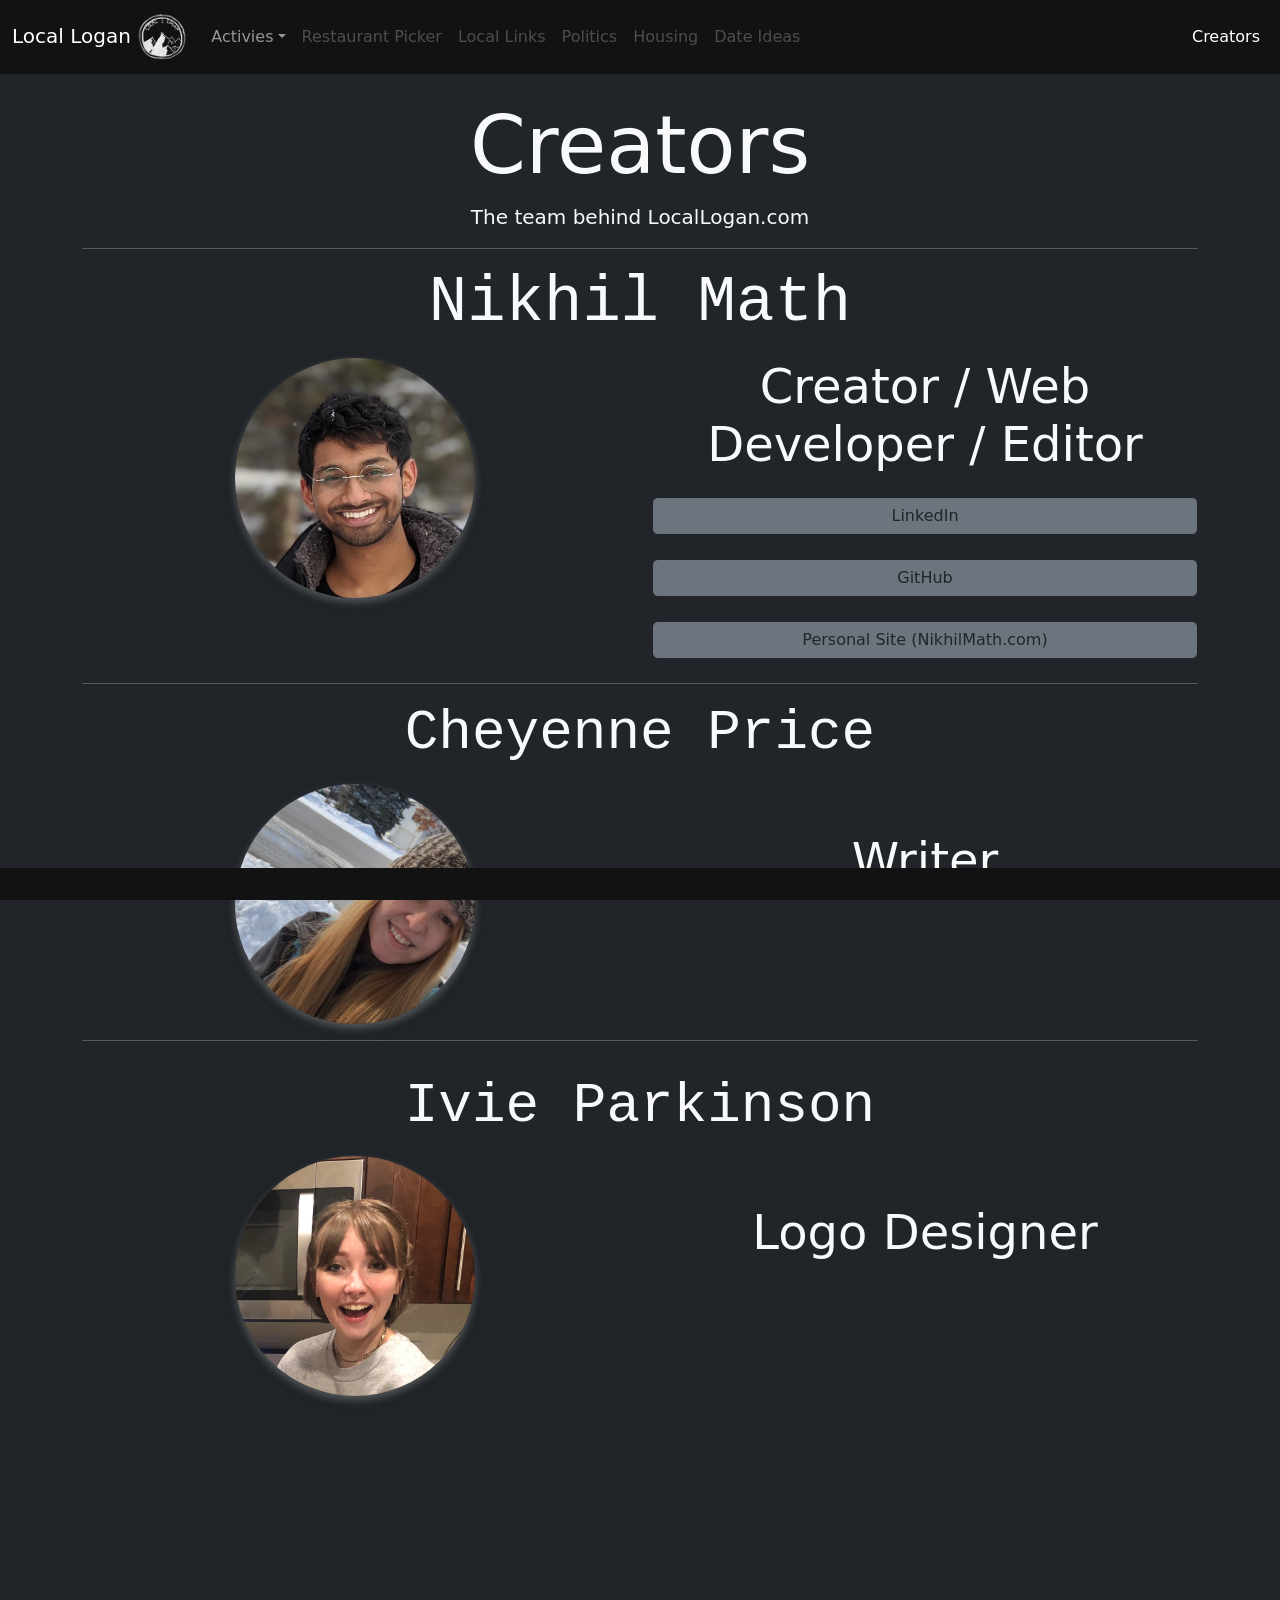
==== creators.html @ 77aceae9 "Merge pull request #3 from NikhilMath/RestaurantPicker kinda experimented" ====
<!DOCTYPE html>
<html lang="en">

<head>
  <meta charset="UTF-8">
  <meta name="viewport" content="width=device-width, initial-scale=1.0">
  <link rel="stylesheet" href="/styles.css">
  <link href="https://cdn.jsdelivr.net/npm/bootstrap@5.0.0-beta1/dist/css/bootstrap.min.css" rel="stylesheet"
    integrity="sha384-giJF6kkoqNQ00vy+HMDP7azOuL0xtbfIcaT9wjKHr8RbDVddVHyTfAAsrekwKmP1" crossorigin="anonymous">
  <script src="https://ajax.googleapis.com/ajax/libs/jquery/3.5.1/jquery.min.js"></script>
  <title>Local Logan | Creators</title>
</head>

<body class="bg-dark">
  <!-- NAVBAR -->
  <nav class="navbar navbar-expand-lg navbar-dark" style="background-color: #111211;">
    <div class="container-fluid">
      <a class="navbar-brand active" href="/index.html">Local Logan
        <img src="/images/white.png" alt="Home">
      </a>
      <button class="navbar-toggler" type="button" data-bs-toggle="collapse" data-bs-target="#navbarTogglerDemo02"
        aria-controls="navbarTogglerDemo02" aria-expanded="false" aria-label="Toggle navigation">
        <span class="navbar-toggler-icon"></span>
      </button>
      <div class="collapse navbar-collapse" id="navbarTogglerDemo02">
        <ul class="navbar-nav me-auto mb-2 mb-lg-0">
          <li class="nav-item dropdown">
            <a class="nav-link dropdown-toggle" href="#" id="navbarDropdown" role="button" data-bs-toggle="dropdown"
              aria-expanded="false">Activies</a>
            <ul class="dropdown-menu" aria-labelledby="navbarDropdown">
              <li><a class="dropdown-item text-center" href="/Activies/indoorActivities.html">Indoor</a></li>
              <li><a class="dropdown-item text-center" href="/Activies/outdoorActivities.html">Outdoors</a></li>
              <li>
                <hr class="dropdown-divider">
              </li>
              <li><a class="dropdown-item text-center" href="/Activies/specialEvents.html">Speical Events Calendar</a>
              </li>
            </ul>
          </li>
          <li class="nav-item">
            <a class="nav-link disabled" href="#" tabindex="-1" aria-disabled="true">Restaurant Picker</a>
          </li>
          <li class="nav-item">
            <a class="nav-link disabled" href="#" tabindex="-1" aria-disabled="true">Local Links</a>
          </li>
          <li class="nav-item">
            <a class="nav-link disabled" href="#" tabindex="-1" aria-disabled="true">Politics</a>
          </li>
          <li class="nav-item">
            <a class="nav-link disabled" href="#" tabindex="-1" aria-disabled="true">Housing</a>
          </li>
          <li class="nav-item">
            <a class="nav-link disabled" href="#" tabindex="-1" aria-disabled="true">Date Ideas</a>
          </li>
        </ul>
        <ul class="navbar-nav">
          <li class="nav-item mr-auto">
            <a class="nav-link active" href="/creators.html" aria-disabled="false" aria-current="page">Creators</a>
        </ul>
        </li>
        </ul>
      </div>
    </div>
  </nav>

  <!-- MAIN SECTION -->
  <section class="container text-light">
    <h1 class="display-1 text-center mt-4 ">Creators</h1>
    <p class="lead text-center ">The team behind LocalLogan.com</p>
    <hr class="">
    <div class="row mb-4">
      <h3 class="font-monospace display-3 text-center ">Nikhil Math</h3>
      <div class="col-md-6 mt-2 text-center">
        <img class="personPic rounded-circle align-middle align-self-center" src="images/NikhilPic.jpg" alt="">
      </div>
      <div class="col-md-6 mt-2 d-grid">
        <h4 class="lead display-5 text-center ">Creator / Web Developer / Editor</h4>
        </p>
        <a target="_blank" class="btn btn-secondary  btn-outline-dark text-center"
          href="https://www.linkedin.com/in/nikhil-math/">LinkedIn</a> <br>
        <a target="_blank" class="btn btn-secondary  btn-outline-dark text-center"
          href="https://github.com/NikhilMath">GitHub</a> <br>
        <a target="_blank" class="btn btn-secondary  btn-outline-dark text-center"
          href="https://NikhilMath.com">Personal Site
          (NikhilMath.com)</a>
      </div>
    </div>
    <hr class="">
    <div class="row">
      <h4 class="font-monospace display-4 text-center ">Cheyenne Price</h4>
      <div class="col-md-6 mt-2 text-center">
        <img class="personPic rounded-circle align-middle" src="images/Cheyenne.jpg" alt="">
      </div>
      <div class="col-md-6 mt-2 d-grid ">
        <h5 class="lead display-5 text-center mt-5 ">Writer</h5>
      </div>
    </div>
    <hr class="">
    <div class="row">
      <h4 class="font-monospace display-4 text-center mt-3 ">Ivie Parkinson</h4>
      <div class="col-md-6 mt-2 text-center">
        <img class="personPic rounded-circle align-middle" src="images/IviePic.jpg" alt="">
      </div>
      <div class="col-md-6 mt-2 d-grid">
        <p class="lead display-5 text-center mt-5 ">Logo Designer</p>
      </div>
    </div>
    <!-- <div class="row">
      <img id="endLogo" class="personPic rounded-circle text-center" src="images/black.png" alt="">
    </div> -->
  </section>

  <!-- FOOTER -->
  <footer class="navbar fixed-bottom navbar-dark" style="background-color: #111211;">
    <div class="container-fluid p-2">
    </div>
  </footer>

  <!-- MARGIN -->
  <div style="margin-top:500px;"></div>

  <!-- SCRIPTS -->
  <script src="https://cdn.jsdelivr.net/npm/bootstrap@5.0.0-beta1/dist/js/bootstrap.bundle.min.js"
    integrity="sha384-ygbV9kiqUc6oa4msXn9868pTtWMgiQaeYH7/t7LECLbyPA2x65Kgf80OJFdroafW"
    crossorigin="anonymous"></script>
  <script src="app.js"></script>
</body>

</html>
---- styles.css ----
body {
	/* background-color: #8abfe0 !important; */
}

nav a img {
	width: 50px;
	height: auto;
}

.personPic {
	box-shadow:  0 4px 8px 0 rgba(255, 255, 255, 0.262), 0 6px 20px 0 rgba(0, 0, 0, 0.19);
	width: 15rem;
}

#margin {
  margin-bottom: 15rem;
}
/* 
#endLogo {
	box-shadow:  0 4px 8px 0 rgba(0, 0, 0, 0.2), 0 6px 20px 0 rgba(0, 0, 0, 0.19);
	width: 100px;
} */
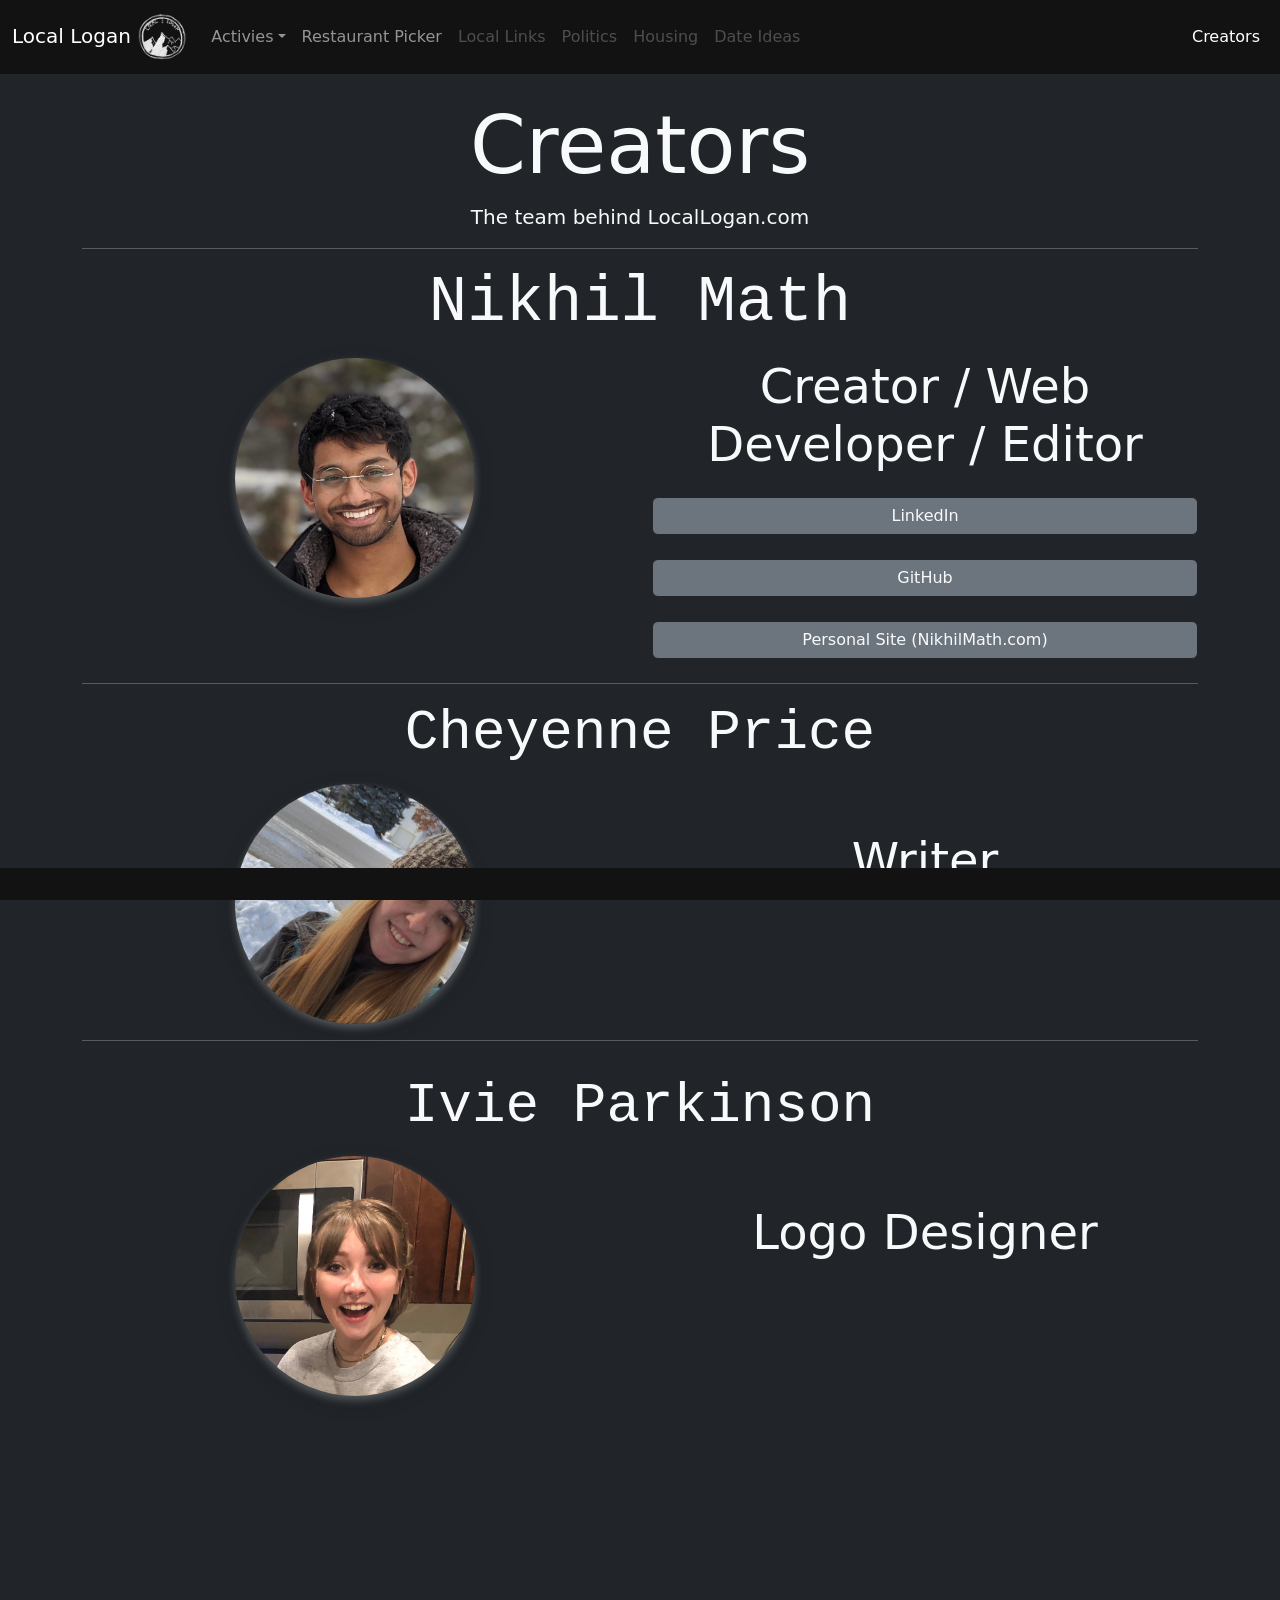
==== commit 045ca364: "columns" ====
--- a/creators.html
+++ b/creators.html
@@ -33,12 +33,12 @@
               <li>
                 <hr class="dropdown-divider">
               </li>
-              <li><a class="dropdown-item text-center" href="/Activies/specialEvents.html">Speical Events Calendar</a>
+              <li><a class="dropdown-item text-center" href="/Activies/specialEvents.html">Special Events Calendar</a>
               </li>
             </ul>
           </li>
           <li class="nav-item">
-            <a class="nav-link disabled" href="#" tabindex="-1" aria-disabled="true">Restaurant Picker</a>
+            <a class="nav-link" href="#" tabindex="-1" aria-disabled="false">Restaurant Picker</a>
           </li>
           <li class="nav-item">
             <a class="nav-link disabled" href="#" tabindex="-1" aria-disabled="true">Local Links</a>
@@ -58,51 +58,50 @@
             <a class="nav-link active" href="/creators.html" aria-disabled="false" aria-current="page">Creators</a>
         </ul>
         </li>
-        </ul>
       </div>
     </div>
   </nav>
 
   <!-- MAIN SECTION -->
-  <section class="container text-light">
-    <h1 class="display-1 text-center mt-4 ">Creators</h1>
-    <p class="lead text-center ">The team behind LocalLogan.com</p>
-    <hr class="">
+  <section class="container">
+    <h1 class="display-1 text-center mt-4 text-light">Creators</h1>
+    <p class="lead text-center text-light">The team behind LocalLogan.com</p>
+    <hr class="text-light">
     <div class="row mb-4">
-      <h3 class="font-monospace display-3 text-center ">Nikhil Math</h3>
+      <h3 class="font-monospace display-3 text-center text-light">Nikhil Math</h3>
       <div class="col-md-6 mt-2 text-center">
         <img class="personPic rounded-circle align-middle align-self-center" src="images/NikhilPic.jpg" alt="">
       </div>
       <div class="col-md-6 mt-2 d-grid">
-        <h4 class="lead display-5 text-center ">Creator / Web Developer / Editor</h4>
+        <h4 class="lead display-5 text-center text-light">Creator / Web Developer / Editor</h4>
         </p>
-        <a target="_blank" class="btn btn-secondary  btn-outline-dark text-center"
+        <a target="_blank" class="btn btn-secondary text-light btn-outline-dark text-center"
           href="https://www.linkedin.com/in/nikhil-math/">LinkedIn</a> <br>
-        <a target="_blank" class="btn btn-secondary  btn-outline-dark text-center"
+        <a target="_blank" class="btn btn-secondary text-light btn-outline-dark text-center"
           href="https://github.com/NikhilMath">GitHub</a> <br>
-        <a target="_blank" class="btn btn-secondary  btn-outline-dark text-center"
+        <a target="_blank" class="btn btn-secondary text-light btn-outline-dark text-center"
           href="https://NikhilMath.com">Personal Site
           (NikhilMath.com)</a>
       </div>
     </div>
-    <hr class="">
+    <hr class="text-light">
     <div class="row">
-      <h4 class="font-monospace display-4 text-center ">Cheyenne Price</h4>
+      <h4 class="font-monospace display-4 text-center text-light">Cheyenne Price</h4>
       <div class="col-md-6 mt-2 text-center">
         <img class="personPic rounded-circle align-middle" src="images/Cheyenne.jpg" alt="">
       </div>
       <div class="col-md-6 mt-2 d-grid ">
-        <h5 class="lead display-5 text-center mt-5 ">Writer</h5>
+        <h5 class="lead display-5 text-center mt-5 text-light">Writer</h5>
       </div>
     </div>
-    <hr class="">
+    <hr class="text-light">
     <div class="row">
-      <h4 class="font-monospace display-4 text-center mt-3 ">Ivie Parkinson</h4>
+      <h4 class="font-monospace display-4 text-center mt-3 text-light">Ivie Parkinson</h4>
       <div class="col-md-6 mt-2 text-center">
         <img class="personPic rounded-circle align-middle" src="images/IviePic.jpg" alt="">
       </div>
       <div class="col-md-6 mt-2 d-grid">
-        <p class="lead display-5 text-center mt-5 ">Logo Designer</p>
+        <p class="lead display-5 text-center mt-5 text-light">Logo Designer</p>
       </div>
     </div>
     <!-- <div class="row">
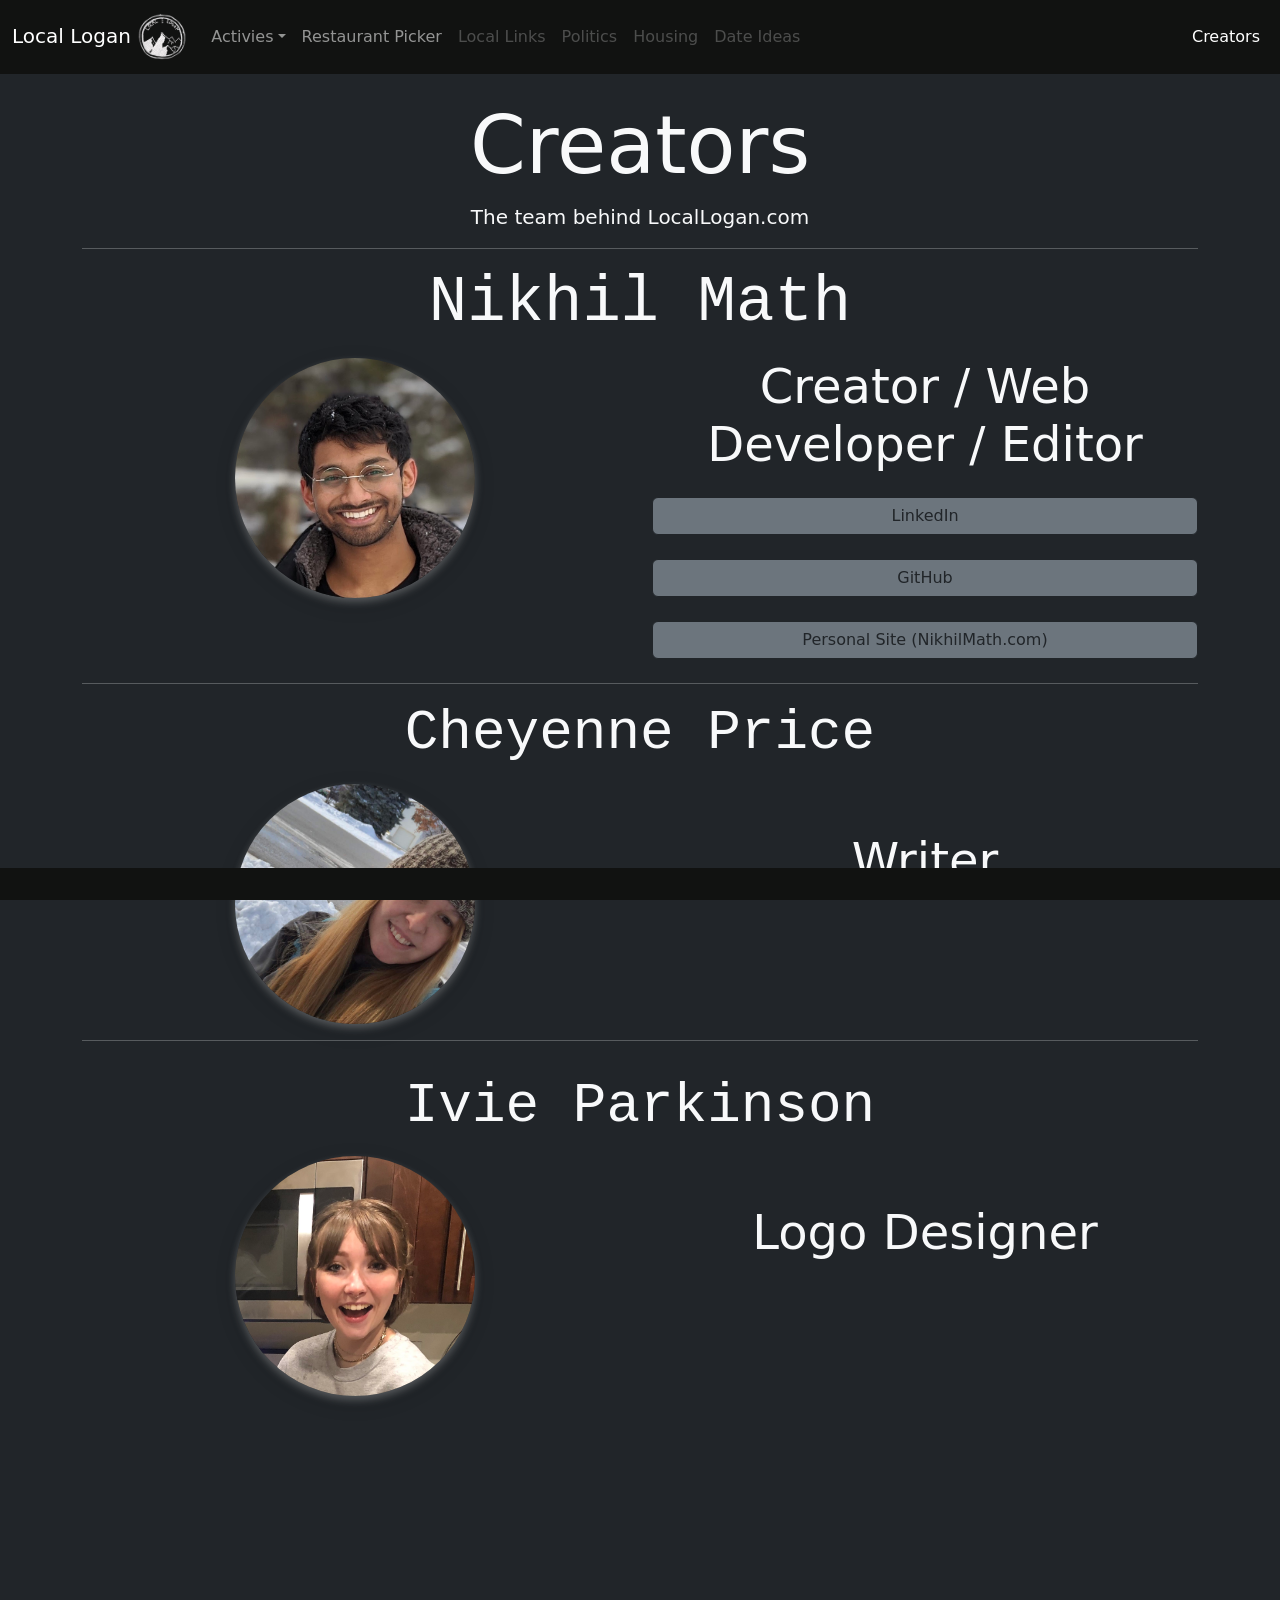
==== commit 9d1022fd: "Merge pull request #6 from NikhilMath/RestaurantPicker Restaurant picker" ====
--- a/creators.html
+++ b/creators.html
@@ -38,7 +38,7 @@
             </ul>
           </li>
           <li class="nav-item">
-            <a class="nav-link" href="#" tabindex="-1" aria-disabled="false">Restaurant Picker</a>
+            <a class="nav-link" href="/RestaurantPicker/restaurantPicker.html" aria-disabled="false">Restaurant Picker</a>
           </li>
           <li class="nav-item">
             <a class="nav-link disabled" href="#" tabindex="-1" aria-disabled="true">Local Links</a>
@@ -56,52 +56,52 @@
         <ul class="navbar-nav">
           <li class="nav-item mr-auto">
             <a class="nav-link active" href="/creators.html" aria-disabled="false" aria-current="page">Creators</a>
+          </li>
         </ul>
-        </li>
       </div>
     </div>
   </nav>
 
   <!-- MAIN SECTION -->
-  <section class="container">
-    <h1 class="display-1 text-center mt-4 text-light">Creators</h1>
-    <p class="lead text-center text-light">The team behind LocalLogan.com</p>
-    <hr class="text-light">
+  <section class="container text-light">
+    <h1 class="display-1 text-center mt-4 ">Creators</h1>
+    <p class="lead text-center ">The team behind LocalLogan.com</p>
+    <hr class="">
     <div class="row mb-4">
-      <h3 class="font-monospace display-3 text-center text-light">Nikhil Math</h3>
+      <h3 class="font-monospace display-3 text-center ">Nikhil Math</h3>
       <div class="col-md-6 mt-2 text-center">
         <img class="personPic rounded-circle align-middle align-self-center" src="images/NikhilPic.jpg" alt="">
       </div>
       <div class="col-md-6 mt-2 d-grid">
-        <h4 class="lead display-5 text-center text-light">Creator / Web Developer / Editor</h4>
+        <h4 class="lead display-5 text-center ">Creator / Web Developer / Editor</h4>
         </p>
-        <a target="_blank" class="btn btn-secondary text-light btn-outline-dark text-center"
+        <a target="_blank" class="btn btn-secondary  btn-outline-dark text-center"
           href="https://www.linkedin.com/in/nikhil-math/">LinkedIn</a> <br>
-        <a target="_blank" class="btn btn-secondary text-light btn-outline-dark text-center"
+        <a target="_blank" class="btn btn-secondary  btn-outline-dark text-center"
           href="https://github.com/NikhilMath">GitHub</a> <br>
-        <a target="_blank" class="btn btn-secondary text-light btn-outline-dark text-center"
+        <a target="_blank" class="btn btn-secondary  btn-outline-dark text-center"
           href="https://NikhilMath.com">Personal Site
           (NikhilMath.com)</a>
       </div>
     </div>
-    <hr class="text-light">
+    <hr class="">
     <div class="row">
-      <h4 class="font-monospace display-4 text-center text-light">Cheyenne Price</h4>
+      <h4 class="font-monospace display-4 text-center ">Cheyenne Price</h4>
       <div class="col-md-6 mt-2 text-center">
         <img class="personPic rounded-circle align-middle" src="images/Cheyenne.jpg" alt="">
       </div>
       <div class="col-md-6 mt-2 d-grid ">
-        <h5 class="lead display-5 text-center mt-5 text-light">Writer</h5>
+        <h5 class="lead display-5 text-center mt-5 ">Writer</h5>
       </div>
     </div>
-    <hr class="text-light">
+    <hr class="">
     <div class="row">
-      <h4 class="font-monospace display-4 text-center mt-3 text-light">Ivie Parkinson</h4>
+      <h4 class="font-monospace display-4 text-center mt-3 ">Ivie Parkinson</h4>
       <div class="col-md-6 mt-2 text-center">
         <img class="personPic rounded-circle align-middle" src="images/IviePic.jpg" alt="">
       </div>
       <div class="col-md-6 mt-2 d-grid">
-        <p class="lead display-5 text-center mt-5 text-light">Logo Designer</p>
+        <p class="lead display-5 text-center mt-5 ">Logo Designer</p>
       </div>
     </div>
     <!-- <div class="row">
--- a/styles.css
+++ b/styles.css
@@ -15,6 +15,11 @@
 #margin {
   margin-bottom: 15rem;
 }
+
+ul {
+  list-style-type: none;
+}
+
 /* 
 #endLogo {
 	box-shadow:  0 4px 8px 0 rgba(0, 0, 0, 0.2), 0 6px 20px 0 rgba(0, 0, 0, 0.19);
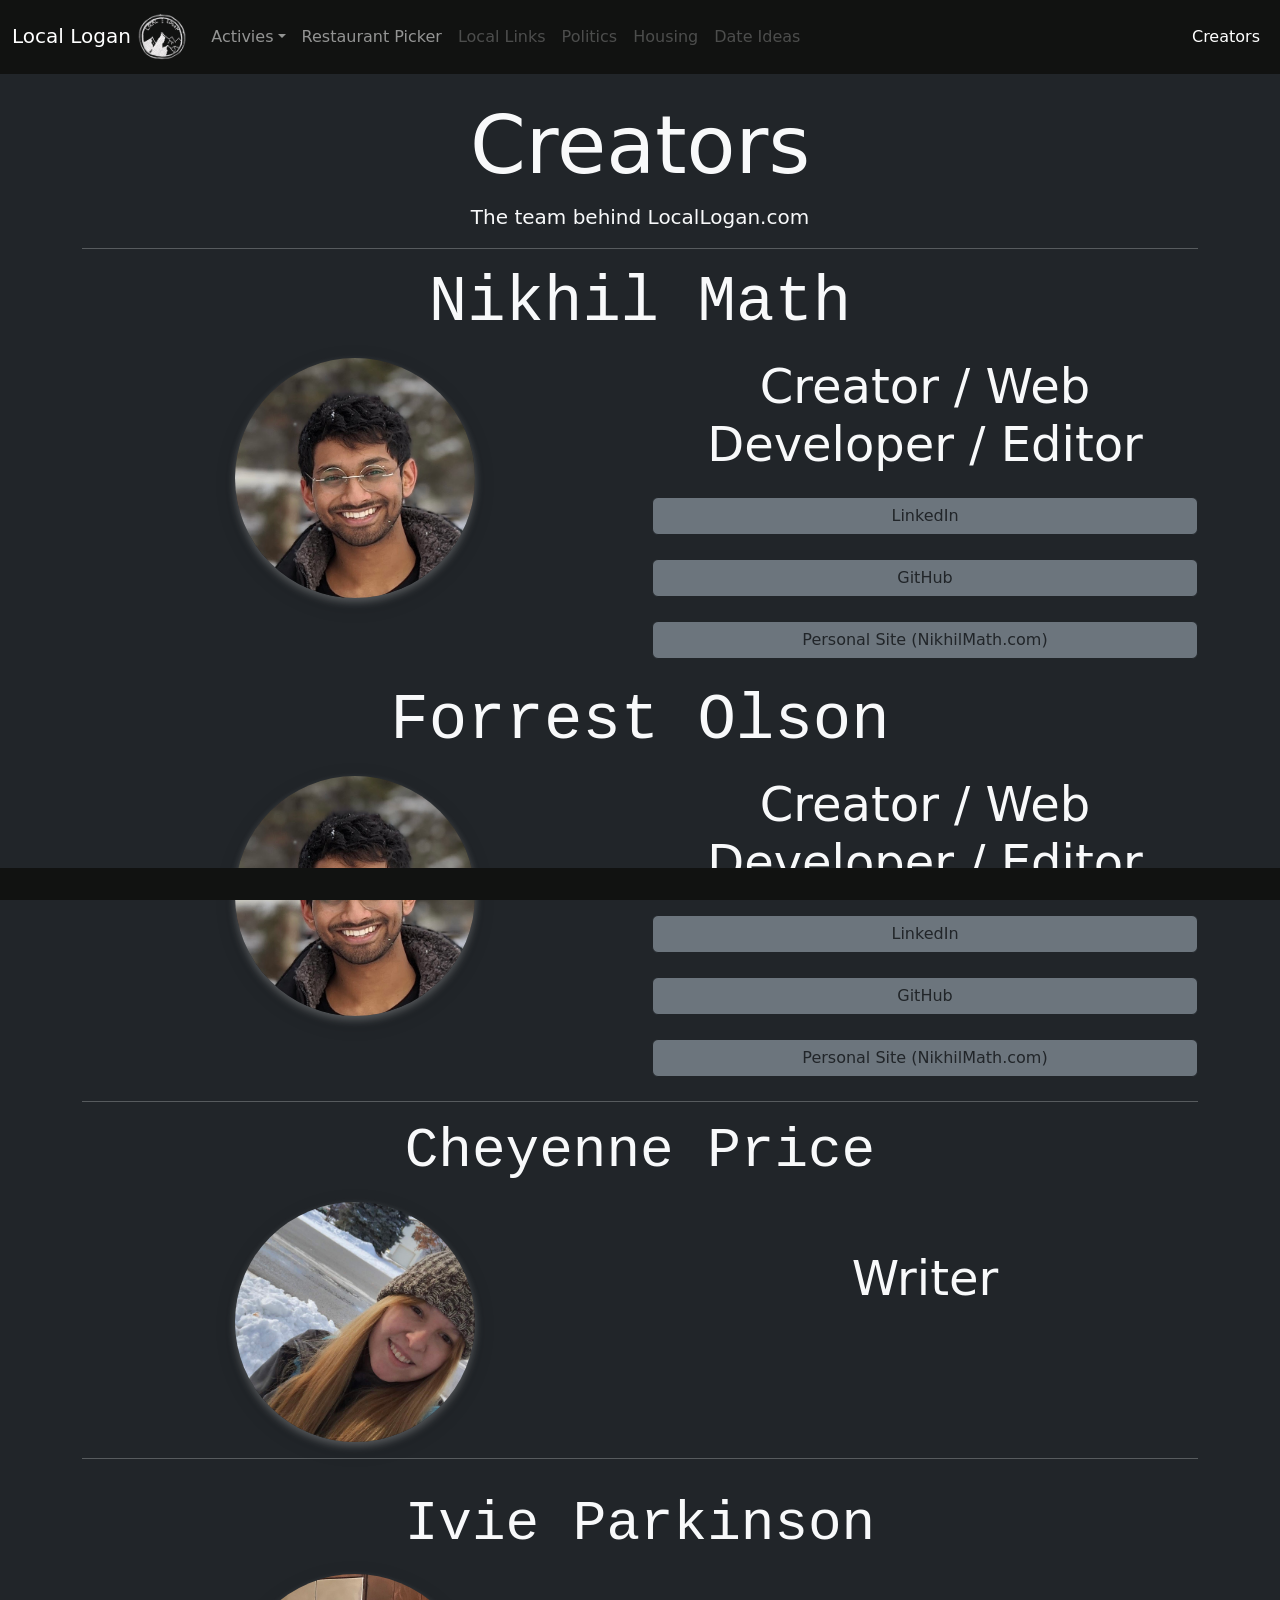
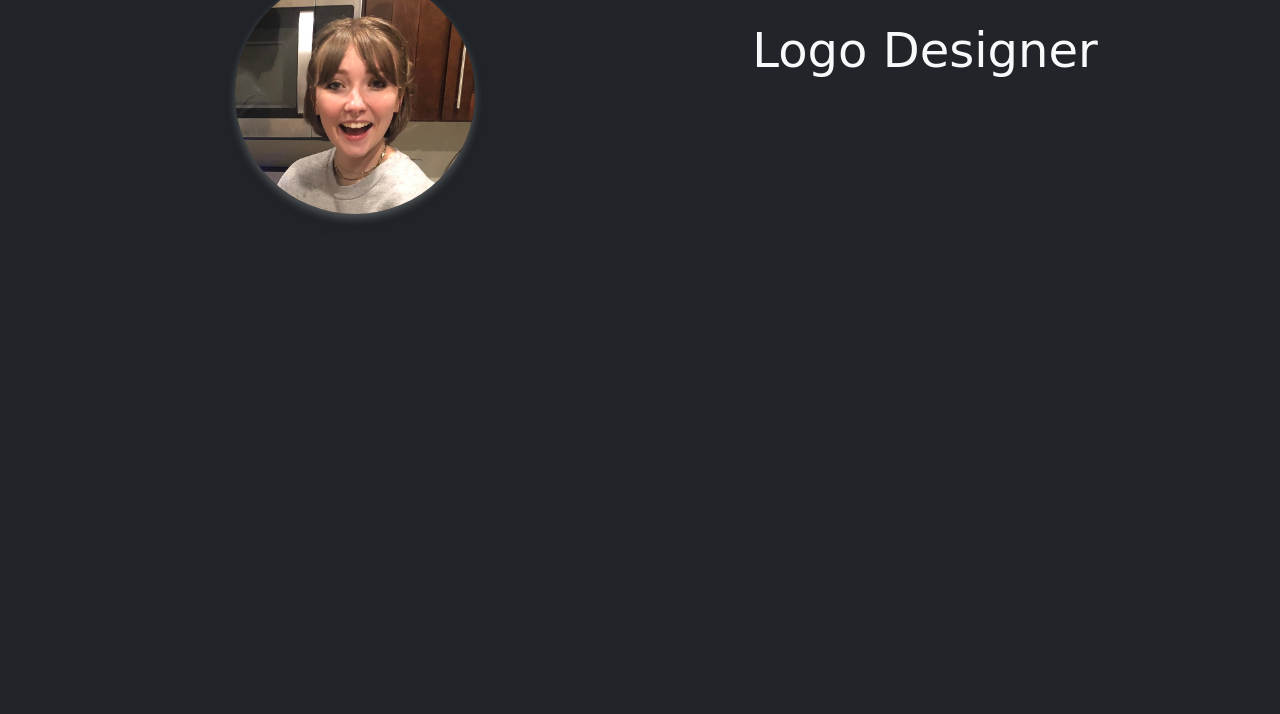
==== commit 1ee2d3a3: "added forrest file" ====
--- a/creators.html
+++ b/creators.html
@@ -84,6 +84,23 @@
           (NikhilMath.com)</a>
       </div>
     </div>
+    <div class="row mb-4">
+      <h3 class="font-monospace display-3 text-center ">Forrest Olson</h3>
+      <div class="col-md-6 mt-2 text-center">
+        <img class="personPic rounded-circle align-middle align-self-center" src="images/NikhilPic.jpg" alt="">
+      </div>
+      <div class="col-md-6 mt-2 d-grid">
+        <h4 class="lead display-5 text-center ">Creator / Web Developer / Editor</h4>
+        </p>
+        <a target="_blank" class="btn btn-secondary  btn-outline-dark text-center"
+          href="https://www.linkedin.com/in/nikhil-math/">LinkedIn</a> <br>
+        <a target="_blank" class="btn btn-secondary  btn-outline-dark text-center"
+          href="https://github.com/NikhilMath">GitHub</a> <br>
+        <a target="_blank" class="btn btn-secondary  btn-outline-dark text-center"
+          href="https://NikhilMath.com">Personal Site
+          (NikhilMath.com)</a>
+      </div>
+    </div>
     <hr class="">
     <div class="row">
       <h4 class="font-monospace display-4 text-center ">Cheyenne Price</h4>
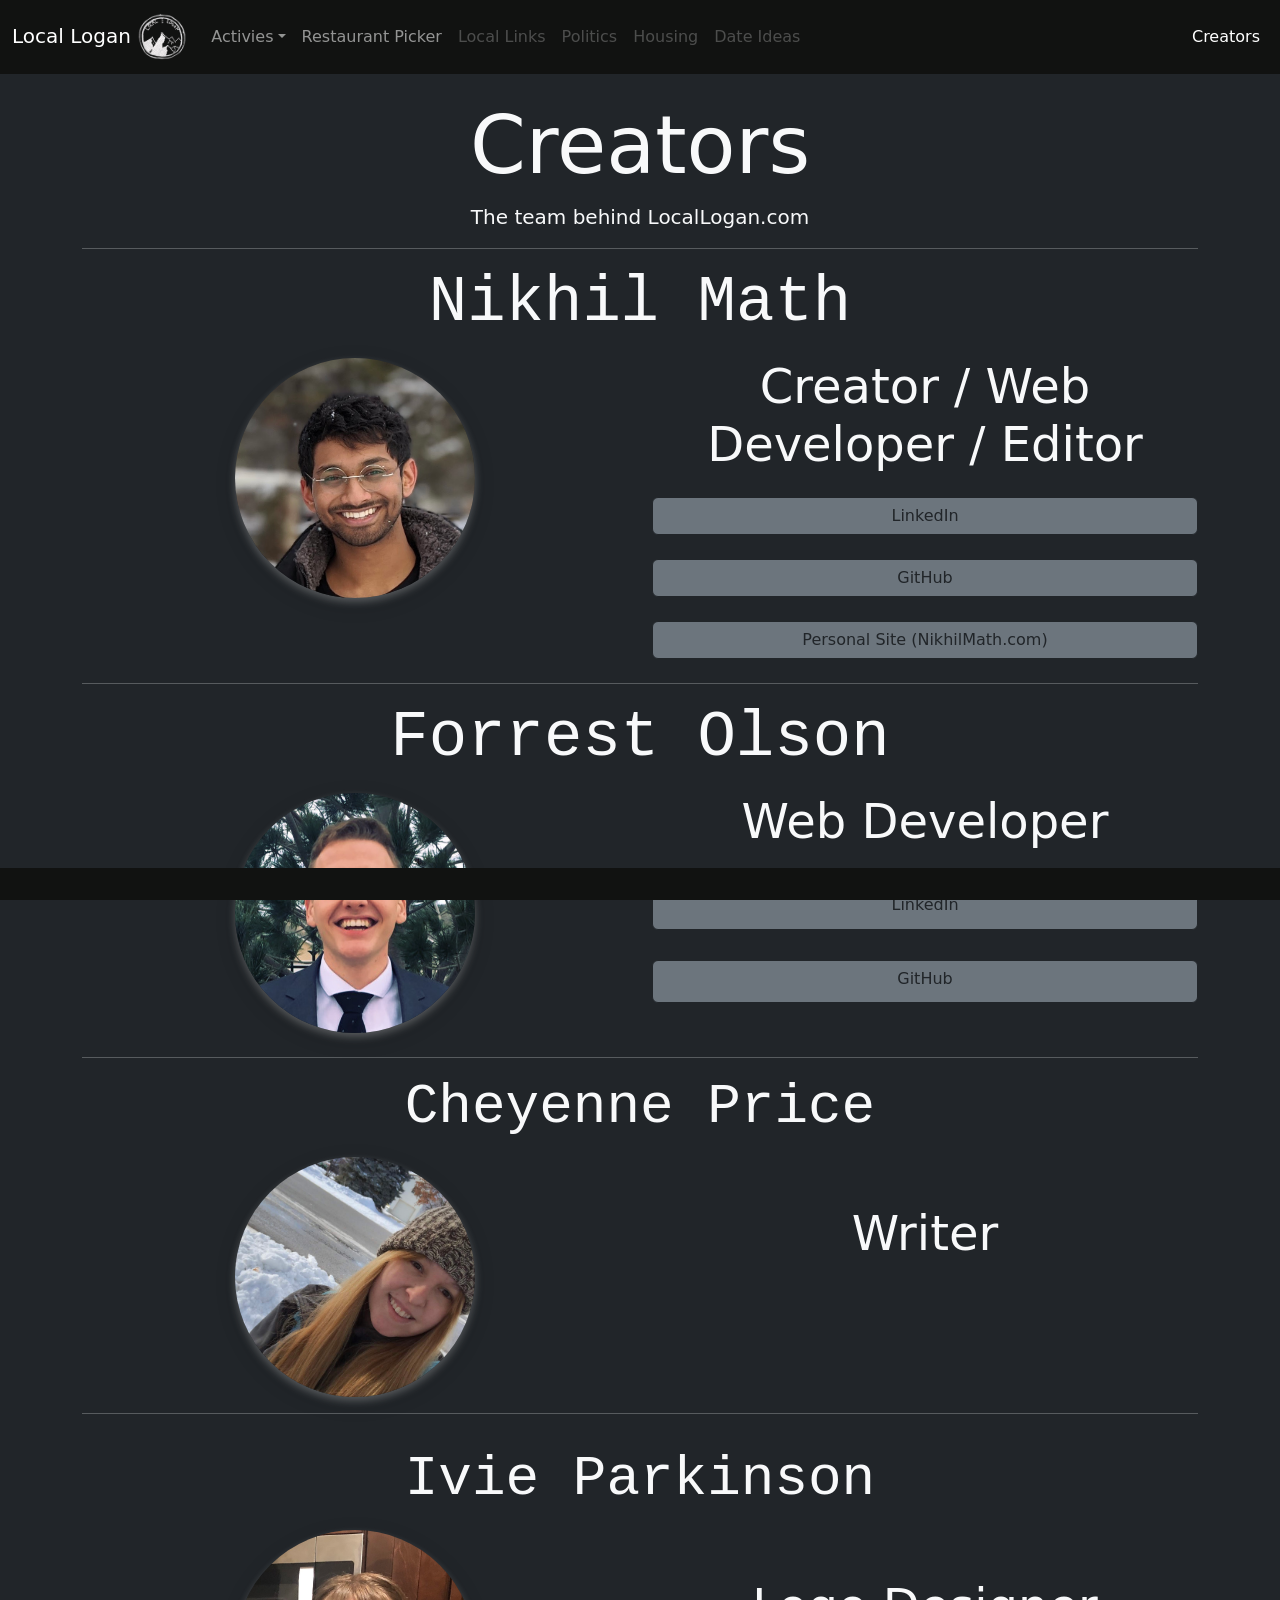
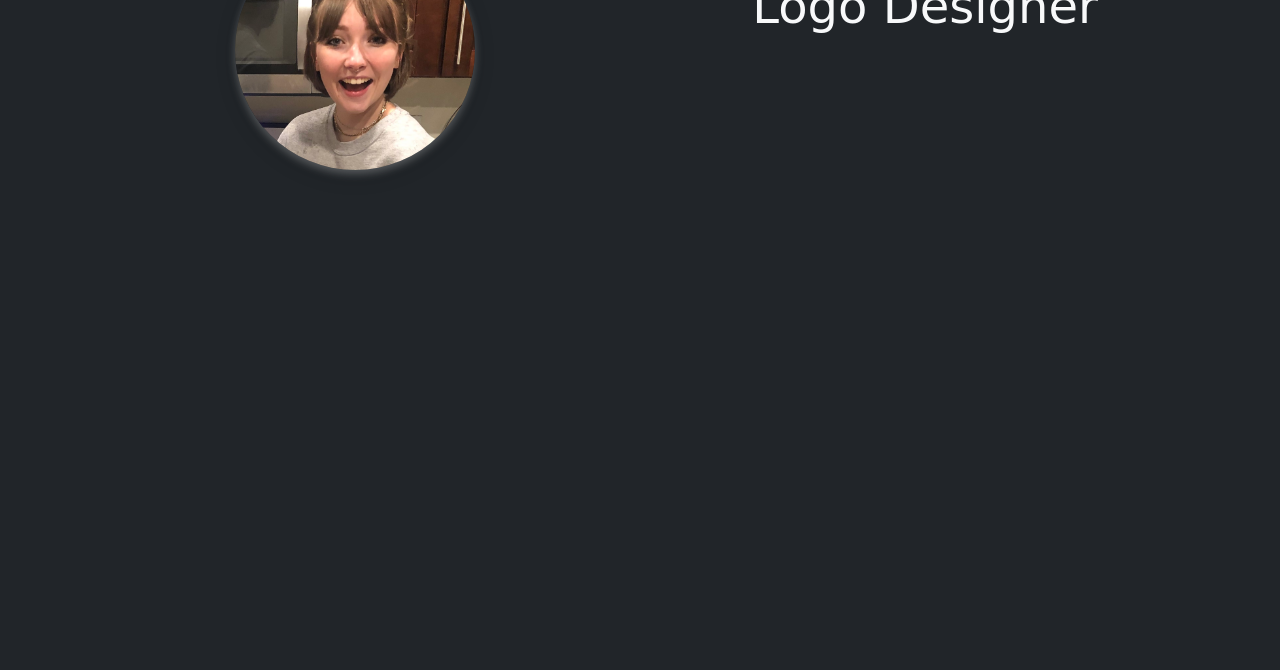
==== commit fbcbe9f7: "updated creators page to include forrest" ====
--- a/creators.html
+++ b/creators.html
@@ -84,21 +84,19 @@
           (NikhilMath.com)</a>
       </div>
     </div>
+    <hr class="">
     <div class="row mb-4">
       <h3 class="font-monospace display-3 text-center ">Forrest Olson</h3>
       <div class="col-md-6 mt-2 text-center">
-        <img class="personPic rounded-circle align-middle align-self-center" src="images/NikhilPic.jpg" alt="">
+        <img class="personPic rounded-circle align-middle align-self-center" src="images/ForrestPic.jpg" alt="">
       </div>
       <div class="col-md-6 mt-2 d-grid">
-        <h4 class="lead display-5 text-center ">Creator / Web Developer / Editor</h4>
+        <h4 class="lead display-5 text-center ">Web Developer</h4>
         </p>
-        <a target="_blank" class="btn btn-secondary  btn-outline-dark text-center"
-          href="https://www.linkedin.com/in/nikhil-math/">LinkedIn</a> <br>
-        <a target="_blank" class="btn btn-secondary  btn-outline-dark text-center"
-          href="https://github.com/NikhilMath">GitHub</a> <br>
-        <a target="_blank" class="btn btn-secondary  btn-outline-dark text-center"
-          href="https://NikhilMath.com">Personal Site
-          (NikhilMath.com)</a>
+        <a target="_blank" class="btn btn-secondary btn-outline-dark text-center"
+          href="https://www.linkedin.com/in/forrest-olson/">LinkedIn</a> <br>
+        <a target="_blank" class="btn btn-secondary btn-outline-dark text-center"
+          href="https://github.com/bojoki">GitHub</a> <br>
       </div>
     </div>
     <hr class="">
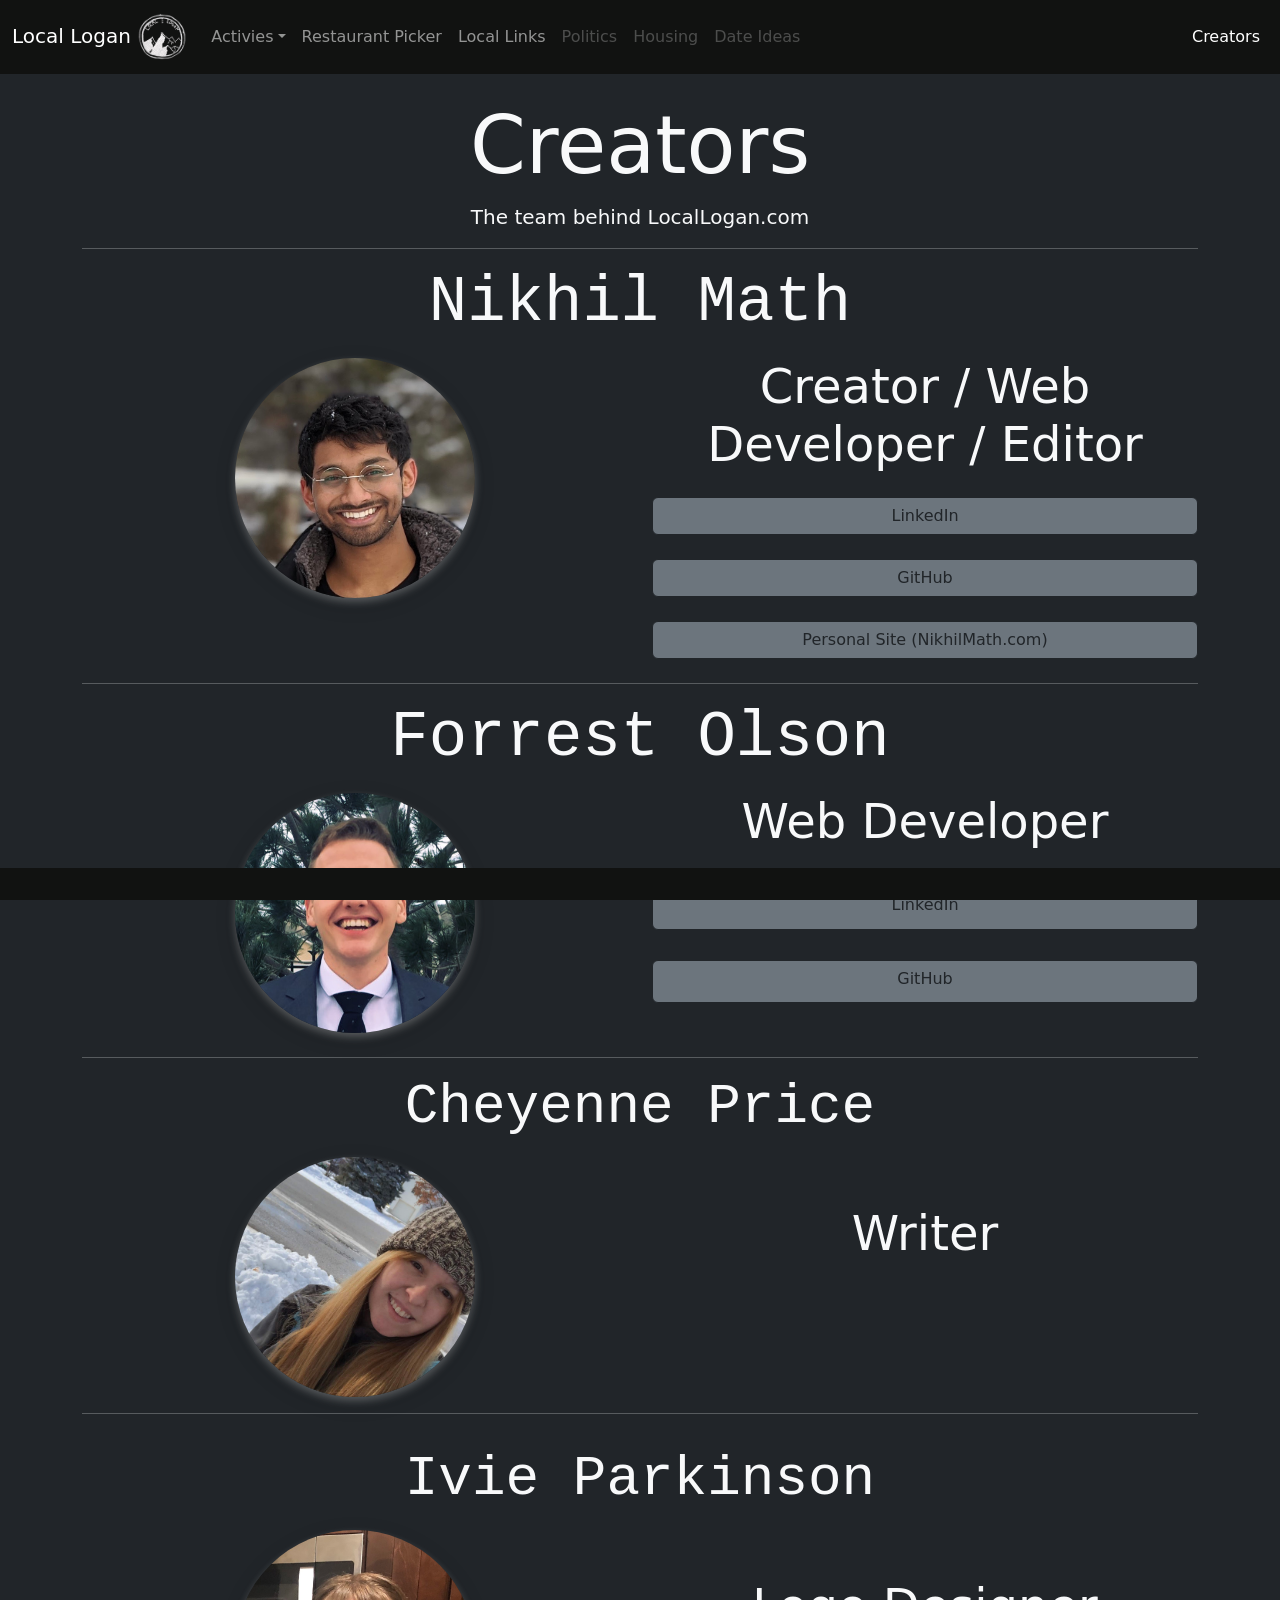
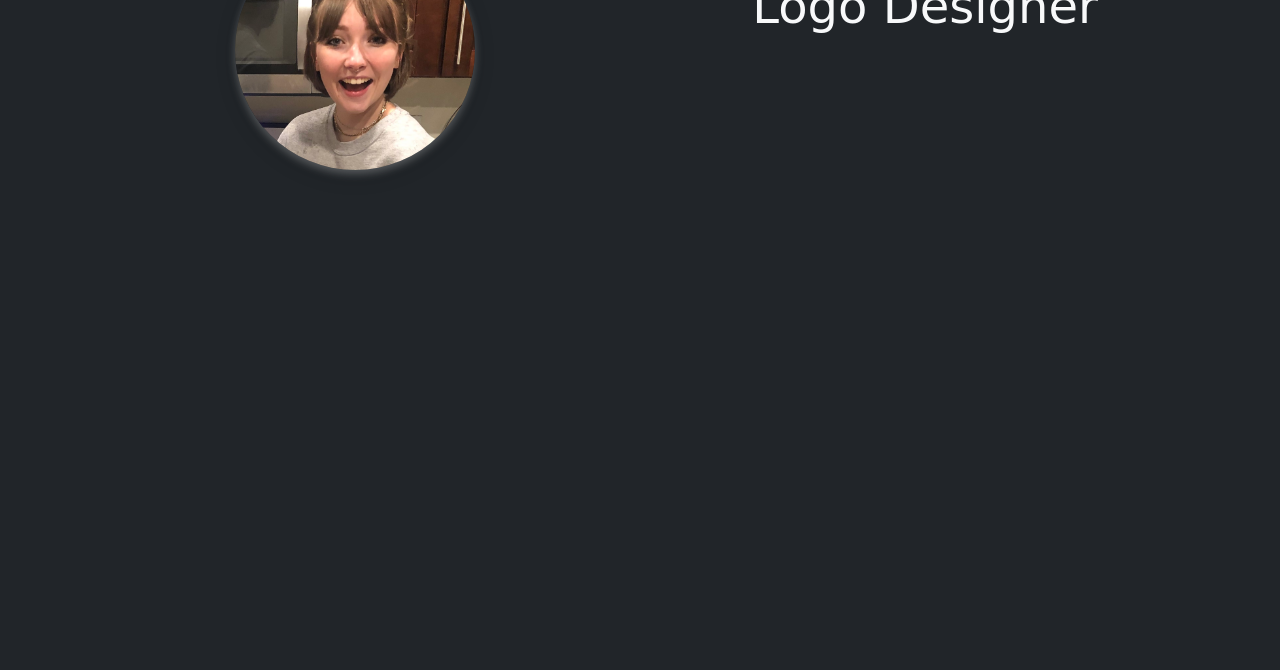
==== commit 00702ab0: "did the basic for the local links for a template" ====
--- a/creators.html
+++ b/creators.html
@@ -41,7 +41,7 @@
             <a class="nav-link" href="/RestaurantPicker/restaurantPicker.html" aria-disabled="false">Restaurant Picker</a>
           </li>
           <li class="nav-item">
-            <a class="nav-link disabled" href="#" tabindex="-1" aria-disabled="true">Local Links</a>
+            <a class="nav-link" href="/LocalLinks/mainpage.html" tabindex="0" aria-disabled="false">Local Links</a>
           </li>
           <li class="nav-item">
             <a class="nav-link disabled" href="#" tabindex="-1" aria-disabled="true">Politics</a>
--- a/styles.css
+++ b/styles.css
@@ -24,4 +24,4 @@
 #endLogo {
 	box-shadow:  0 4px 8px 0 rgba(0, 0, 0, 0.2), 0 6px 20px 0 rgba(0, 0, 0, 0.19);
 	width: 100px;
-} */+ */
